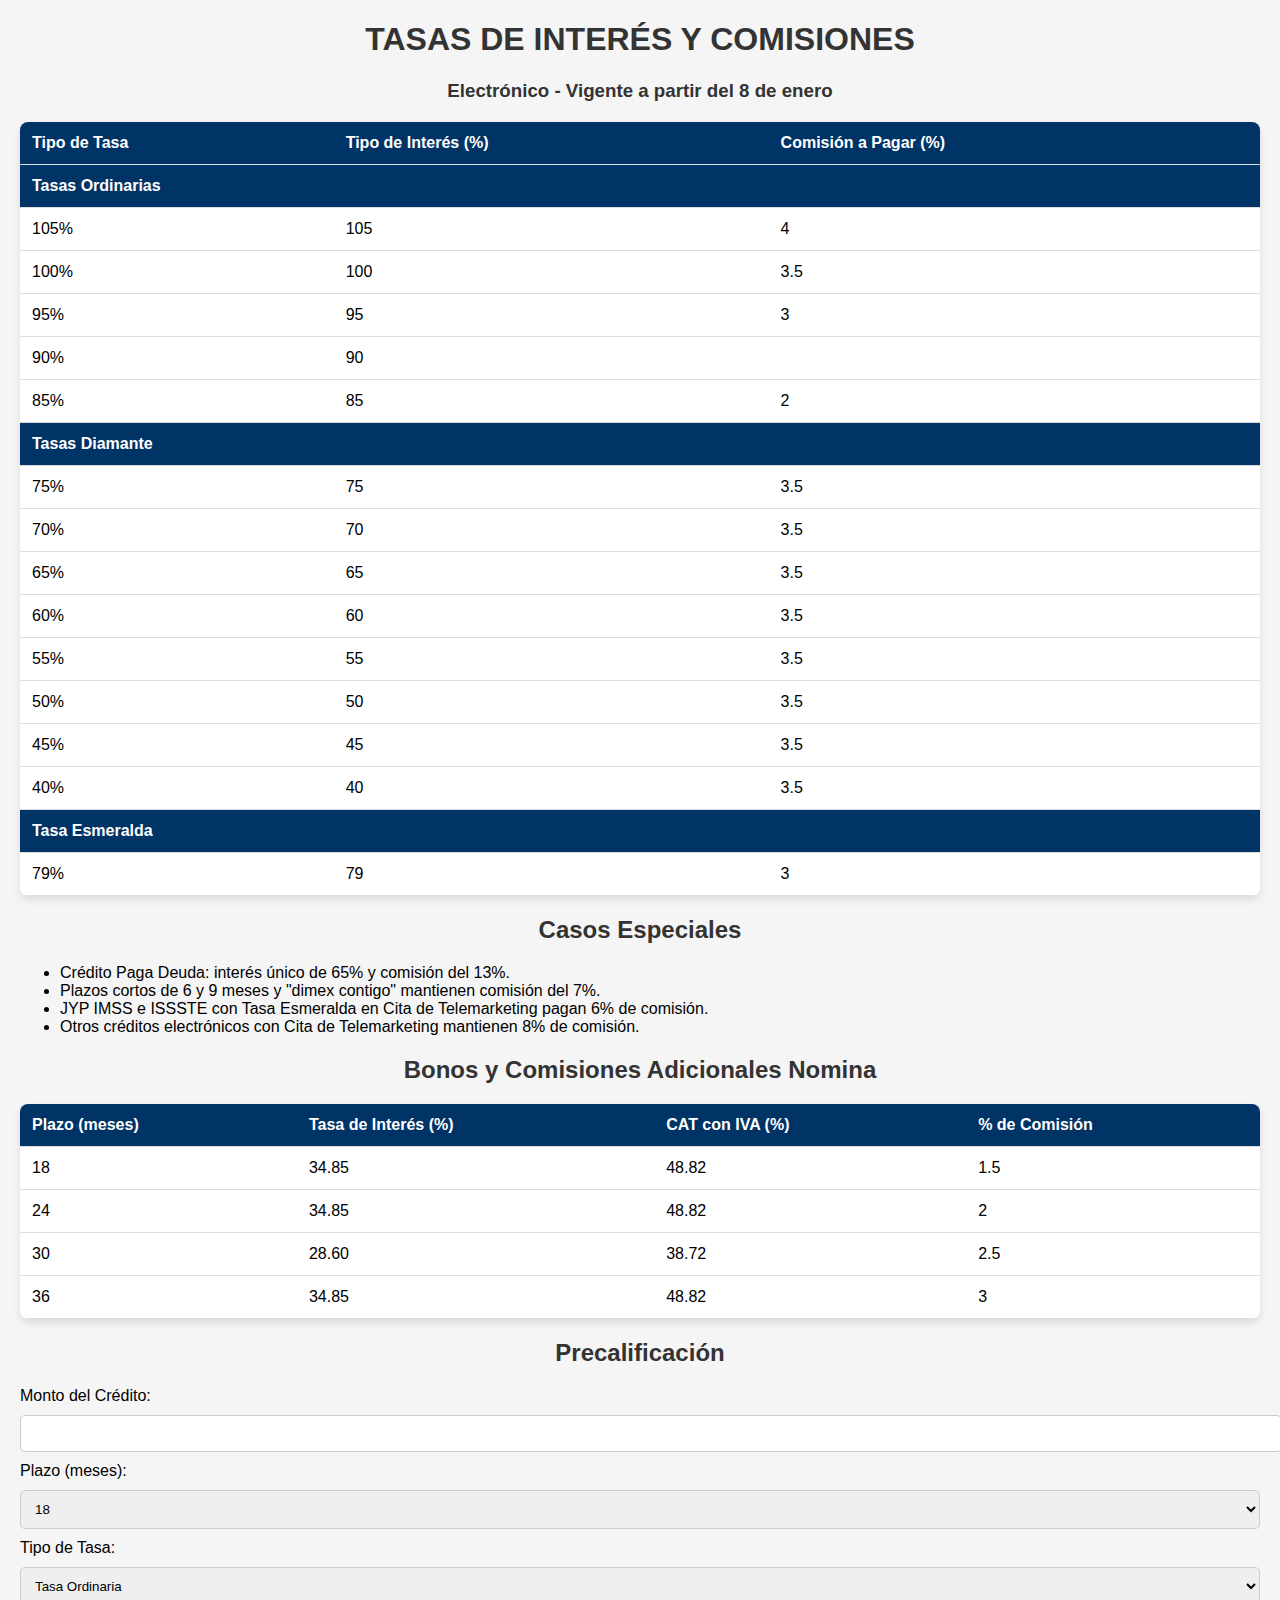
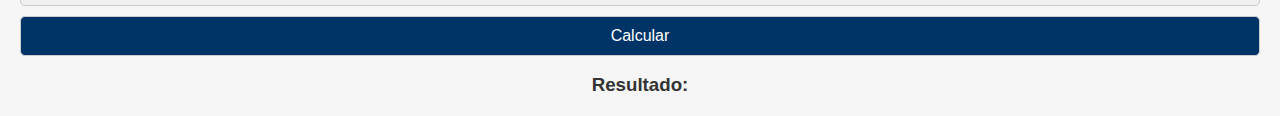
==== index.html @ 910ceddb "Primer commit: agregando archivos del proyecto" ====
<!DOCTYPE html>
<html lang="es">
<head>
    <meta charset="UTF-8">
    <meta name="viewport" content="width=device-width, initial-scale=1.0">
    <title>Tasas y Comisiones</title>
    <link rel="stylesheet" href="styles.css">
</head>
<body>

    <h1>TASAS DE INTERÉS Y COMISIONES</h1>
    <h3>Electrónico - Vigente a partir del 8 de enero</h3>

    <table>
        <thead>
            <tr>
                <th>Tipo de Tasa</th>
                <th>Tipo de Interés (%)</th>
                <th>Comisión a Pagar (%)</th>
            </tr>
        </thead>
        <tbody>
            <tr class="categoria">
                <td colspan="3">Tasas Ordinarias</td>
            </tr>
            <tr>
                <td>105%</td>
                <td contenteditable="true">105</td>
                <td contenteditable="true">4</td>
            </tr>
            <tr>
                <td>100%</td>
                <td contenteditable="true">100</td>
                <td contenteditable="true">3.5</td>
            </tr>
            <tr>
                <td>95%</td>
                <td contenteditable="true">95</td>
                <td contenteditable="true">3</td>
            </tr>
            <tr>
                <td>90%</td>
                <td contenteditable="true">90</td>
                <td contenteditable="true"2.5</td>
            </tr>
            <tr>
                <td>85%</td>
                <td contenteditable="true">85</td>
                <td contenteditable="true">2</td>
            </tr>

            <tr class="categoria">
                <td colspan="3">Tasas Diamante</td>
            </tr>
            <tr>
                <td>75%</td>
                <td contenteditable="true">75</td>
                <td contenteditable="true">3.5</td>
            </tr>
            <tr>
                <td>70%</td>
                <td contenteditable="true">70</td>
                <td contenteditable="true">3.5</td>
            </tr>
            <tr>
                <td>65%</td>
                <td contenteditable="true">65</td>
                <td contenteditable="true">3.5</td>
            </tr>
            <tr>
                <td>60%</td>
                <td contenteditable="true">60</td>
                <td contenteditable="true">3.5</td>
            </tr>
            <tr>
                <td>55%</td>
                <td contenteditable="true">55</td>
                <td contenteditable="true">3.5</td>
            </tr>
            <tr>
                <td>50%</td>
                <td contenteditable="true">50</td>
                <td contenteditable="true">3.5</td>
            </tr>
            <tr>
                <td>45%</td>
                <td contenteditable="true">45</td>
                <td contenteditable="true">3.5</td>
            </tr>
            <tr>
                <td>40%</td>
                <td contenteditable="true">40</td>
                <td contenteditable="true">3.5</td>
            </tr>

            <tr class="categoria">
                <td colspan="3">Tasa Esmeralda</td>
            </tr>
            <tr>
                <td>79%</td>
                <td contenteditable="true">79</td>
                <td contenteditable="true">3</td>
            </tr>
        </tbody>
    </table>

    <h2>Casos Especiales</h2>
    <ul>
        <li>Crédito Paga Deuda: interés único de 65% y comisión del 13%.</li>
        <li>Plazos cortos de 6 y 9 meses y "dimex contigo" mantienen comisión del 7%.</li>
        <li>JYP IMSS e ISSSTE con Tasa Esmeralda en Cita de Telemarketing pagan 6% de comisión.</li>
        <li>Otros créditos electrónicos con Cita de Telemarketing mantienen 8% de comisión.</li>
    </ul>

</body>
</html>

    <!-- Tabla de Bonos y Comisiones Adicionales -->
    <h2>Bonos y Comisiones Adicionales Nomina</h2>
    <table id="tabla-bonos">
        <thead>
            <tr>
                <th>Plazo (meses)</th>
                <th>Tasa de Interés (%)</th>
                <th>CAT con IVA (%)</th>
                <th>% de Comisión</th>
            </tr>
        </thead>
        <tbody>
            <tr>
                <td>18</td>
                <td>34.85</td>
                <td>48.82</td>
                <td>1.5</td>
            </tr>
            <tr>
                <td>24</td>
                <td>34.85</td>
                <td>48.82</td>
                <td>2</td>
            </tr>
            <tr>
                <td>30</td>
                <td>28.60</td>
                <td>38.72</td>
                <td>2.5</td>
            </tr>
            <tr>
                <td>36</td>
                <td>34.85</td>
                <td>48.82</td>
                <td>3</td>
            </tr>
        </tbody>
    </table>

    <!-- Formulario de Precalificación -->
    <h2>Precalificación</h2>
    <form id="formulario-precalificacion">
        <label for="monto">Monto del Crédito:</label>
        <input type="number" id="monto" required>

        <label for="plazo">Plazo (meses):</label>
        <select id="plazo">
            <option value="18">18</option>
            <option value="24">24</option>
            <option value="30">30</option>
            <option value="36">36</option>
        </select>

        <label for="tasa">Tipo de Tasa:</label>
        <select id="tasa">
            <option value="105">Tasa Ordinaria</option>
            <option value="75">Tasa Diamante</option>
            <option value="79">Tasa Esmeralda</option>
        </select>

        <button type="button" onclick="calcularPrecalificacion()">Calcular</button>
    </form>

    <h3>Resultado:</h3>
    <p id="resultado"></p>

    <script src="script.js"></script>
</body>
</html>
---- styles.css ----
body {
    font-family: Arial, sans-serif;
    margin: 20px;
    background-color: #f5f5f5;
}

header {
    background-color: #333;
    padding: 10px 0;
}
nav {
    display: flex;
    justify-content: center; /* Centra los elementos dentro de nav */
    gap: 20px;
}

nav a {
    color: white;
    text-decoration: none;
    font-size: 18px;
    padding: 10px 15px;
    border-radius: 5px;
}

nav a:hover {
    background-color: rgba(255, 255, 255, 0.2);
}
h1, h2, h3 {
    text-align: center;
    color: #333;
}

table {
    width: 100%;
    border-collapse: collapse;
    margin: 20px 0;
    background-color: white;
    box-shadow: 0 4px 8px rgba(0, 0, 0, 0.1);
    border-radius: 8px;
    overflow: hidden;
}

table thead {
    background-color: #003366;
    color: white;
    text-align: left;
}

table th, table td {
    padding: 12px;
    border-bottom: 1px solid #ddd;
}

table tr:hover {
    background-color: #f1f1f1;
}

tr.categoria {
    background-color: #003366;
    color: white;
    font-weight: bold;
}

input, select, button {
    display: block;
    width: 100%;
    padding: 10px;
    margin: 10px 0;
    border: 1px solid #ccc;
    border-radius: 5px;
}

button {
    background-color: #003366;
    color: white;
    font-size: 16px;
    cursor: pointer;
}

button:hover {
    background-color: #0055a5;
}
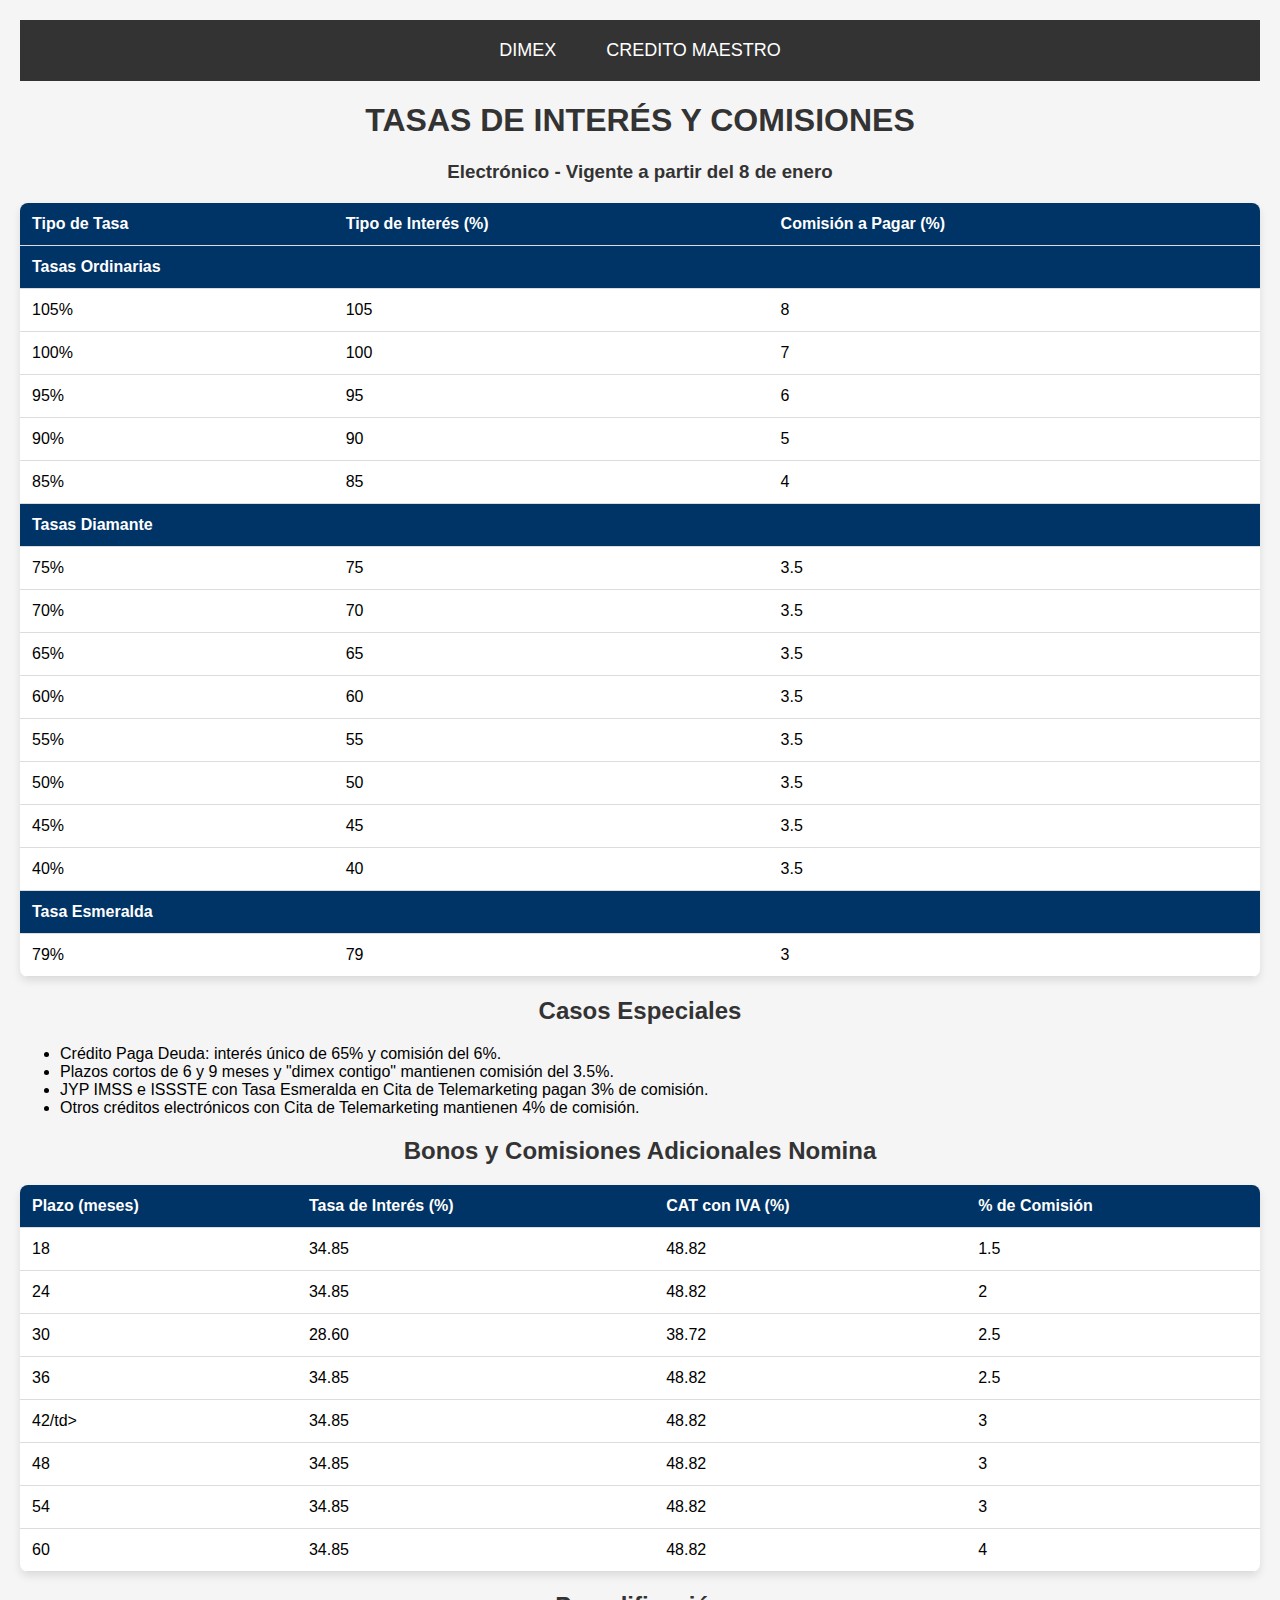
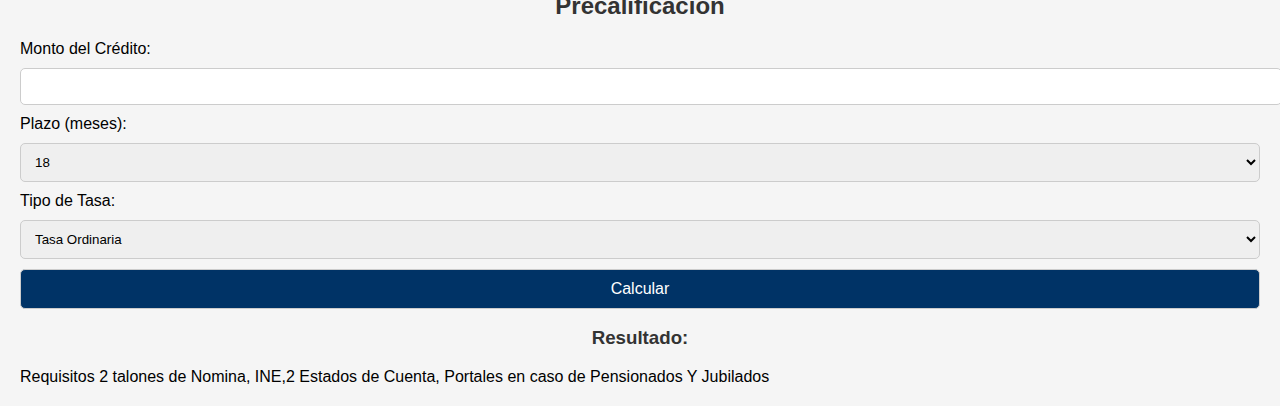
==== commit 8977c11c: "tazas" ====
--- a/index.html
+++ b/index.html
@@ -7,7 +7,13 @@
     <link rel="stylesheet" href="styles.css">
 </head>
 <body>
-
+    <header>
+        <nav>
+            <a href="index.html">DIMEX</a>
+            <a href="creditoMaestro.html">CREDITO MAESTRO</a>
+          
+        </nav>
+    </header>
     <h1>TASAS DE INTERÉS Y COMISIONES</h1>
     <h3>Electrónico - Vigente a partir del 8 de enero</h3>
 
@@ -26,27 +32,27 @@
             <tr>
                 <td>105%</td>
                 <td contenteditable="true">105</td>
-                <td contenteditable="true">4</td>
+                <td contenteditable="true">8</td>
             </tr>
             <tr>
                 <td>100%</td>
                 <td contenteditable="true">100</td>
-                <td contenteditable="true">3.5</td>
+                <td contenteditable="true">7</td>
             </tr>
             <tr>
                 <td>95%</td>
                 <td contenteditable="true">95</td>
-                <td contenteditable="true">3</td>
+                <td contenteditable="true">6</td>
             </tr>
             <tr>
                 <td>90%</td>
                 <td contenteditable="true">90</td>
-                <td contenteditable="true"2.5</td>
+                <td contenteditable="true">5</td>
             </tr>
             <tr>
                 <td>85%</td>
                 <td contenteditable="true">85</td>
-                <td contenteditable="true">2</td>
+                <td contenteditable="true">4</td>
             </tr>
 
             <tr class="categoria">
@@ -106,10 +112,10 @@
 
     <h2>Casos Especiales</h2>
     <ul>
-        <li>Crédito Paga Deuda: interés único de 65% y comisión del 13%.</li>
-        <li>Plazos cortos de 6 y 9 meses y "dimex contigo" mantienen comisión del 7%.</li>
-        <li>JYP IMSS e ISSSTE con Tasa Esmeralda en Cita de Telemarketing pagan 6% de comisión.</li>
-        <li>Otros créditos electrónicos con Cita de Telemarketing mantienen 8% de comisión.</li>
+        <li>Crédito Paga Deuda: interés único de 65% y comisión del 6%.</li>
+        <li>Plazos cortos de 6 y 9 meses y "dimex contigo" mantienen comisión del 3.5%.</li>
+        <li>JYP IMSS e ISSSTE con Tasa Esmeralda en Cita de Telemarketing pagan 3% de comisión.</li>
+        <li>Otros créditos electrónicos con Cita de Telemarketing mantienen 4% de comisión.</li>
     </ul>
 
 </body>
@@ -149,7 +155,31 @@
                 <td>36</td>
                 <td>34.85</td>
                 <td>48.82</td>
+                <td>2.5</td>
+            </tr>
+            <tr>
+                <td>42/td>
+                <td>34.85</td>
+                <td>48.82</td>
                 <td>3</td>
+            </tr>
+            <tr>
+                <td>48</td>
+                <td>34.85</td>
+                <td>48.82</td>
+                <td>3</td>
+            </tr>
+            <tr>
+                <td>54</td>
+                <td>34.85</td>
+                <td>48.82</td>
+                <td>3</td>
+            </tr>
+            <tr>
+                <td>60</td>
+                <td>34.85</td>
+                <td>48.82</td>
+                <td>4</td>
             </tr>
         </tbody>
     </table>
@@ -178,8 +208,13 @@
         <button type="button" onclick="calcularPrecalificacion()">Calcular</button>
     </form>
 
+
     <h3>Resultado:</h3>
     <p id="resultado"></p>
+    <tr>
+        <td>Requisitos</td>
+        <td>2 talones de Nomina, INE,2 Estados de Cuenta, Portales en caso de Pensionados Y Jubilados</td>
+    </tr>
 
     <script src="script.js"></script>
 </body>
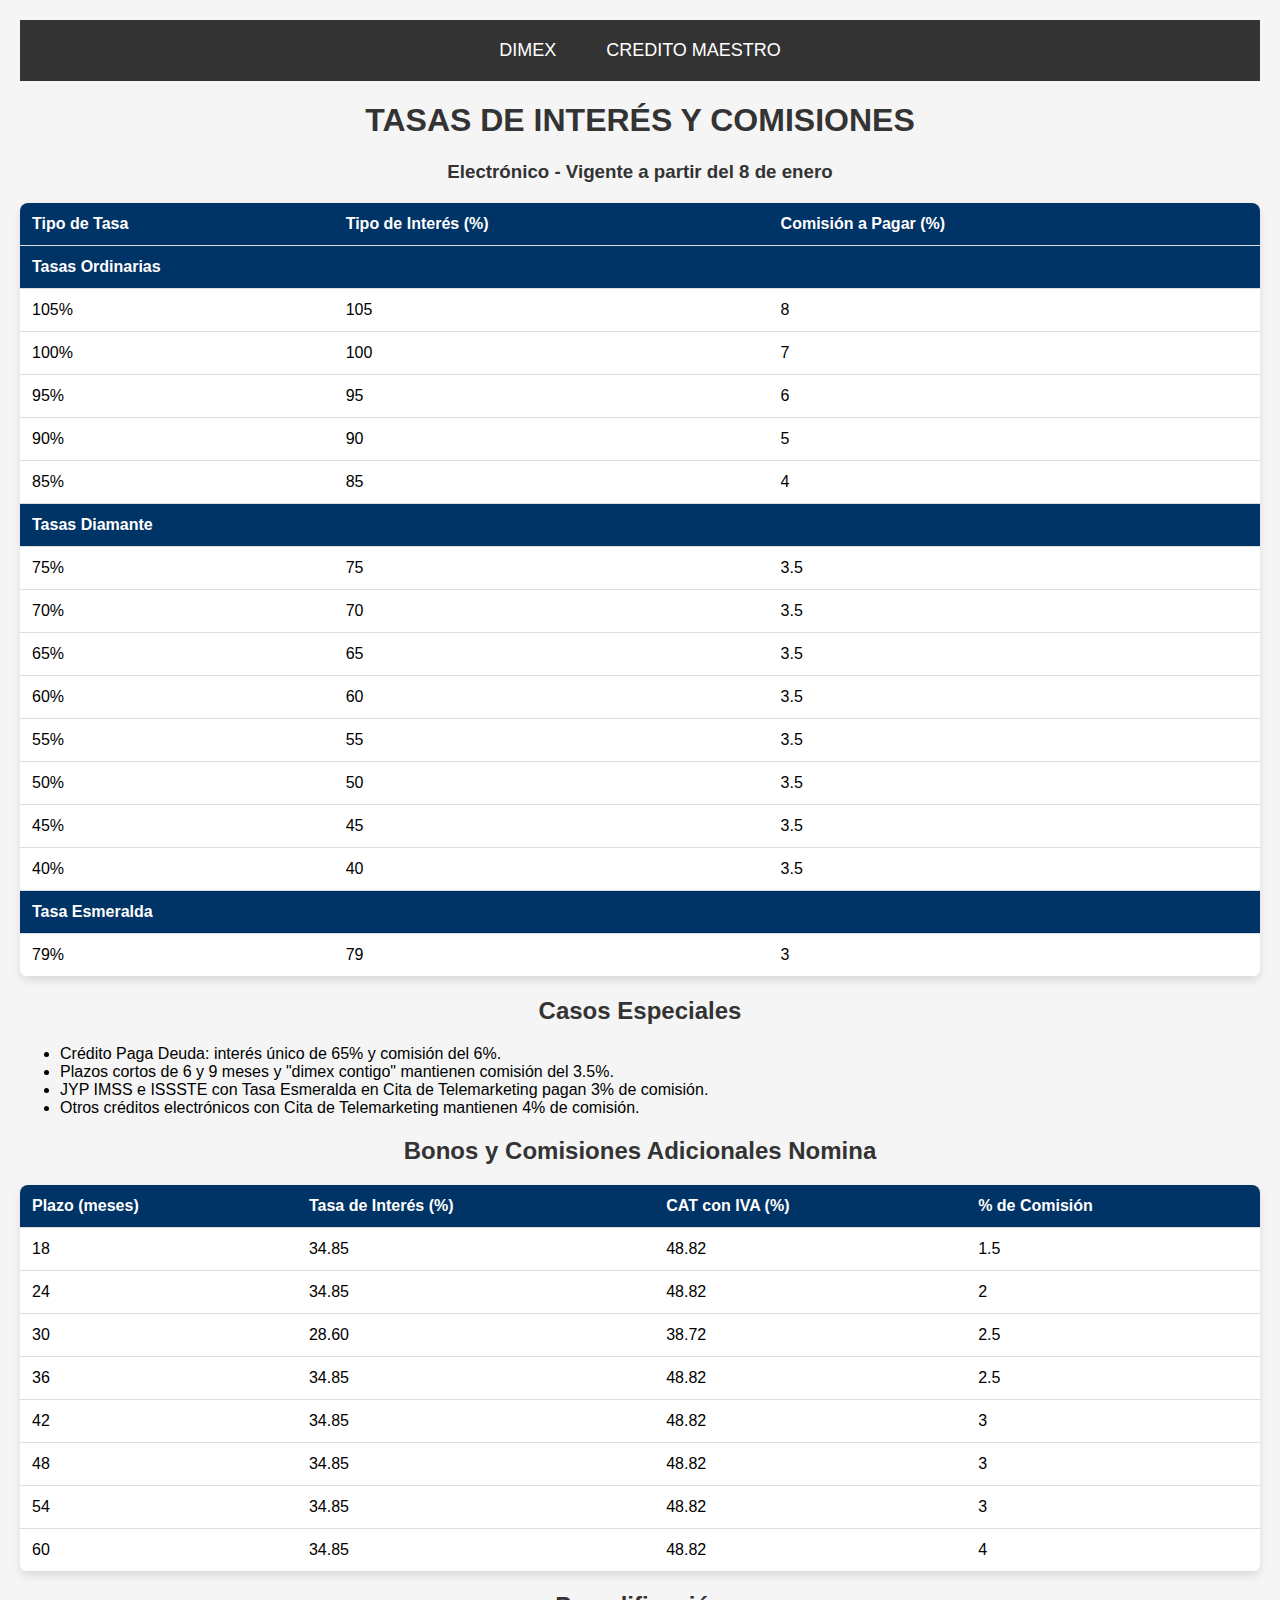
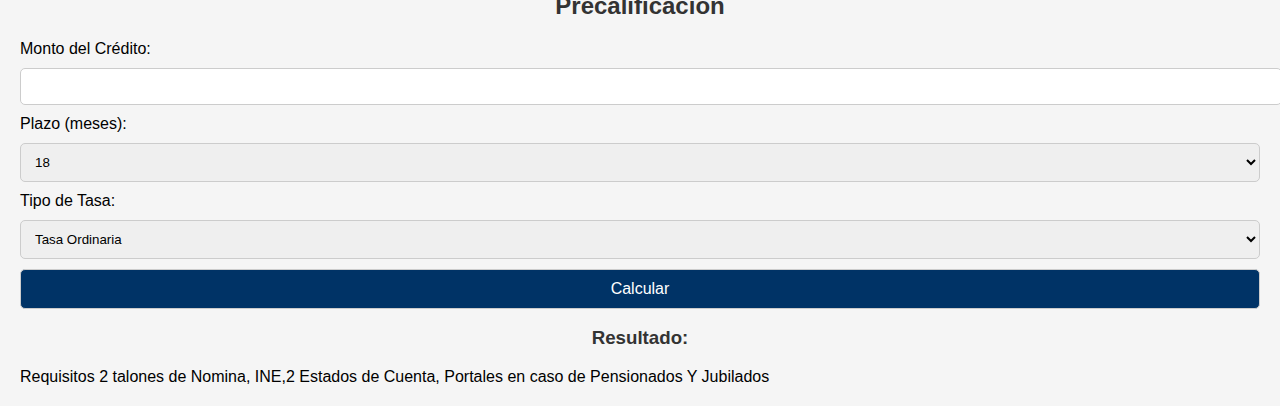
==== commit 82260c0d: "48 meses" ====
--- a/index.html
+++ b/index.html
@@ -158,7 +158,7 @@
                 <td>2.5</td>
             </tr>
             <tr>
-                <td>42/td>
+                <td>42</td>
                 <td>34.85</td>
                 <td>48.82</td>
                 <td>3</td>
